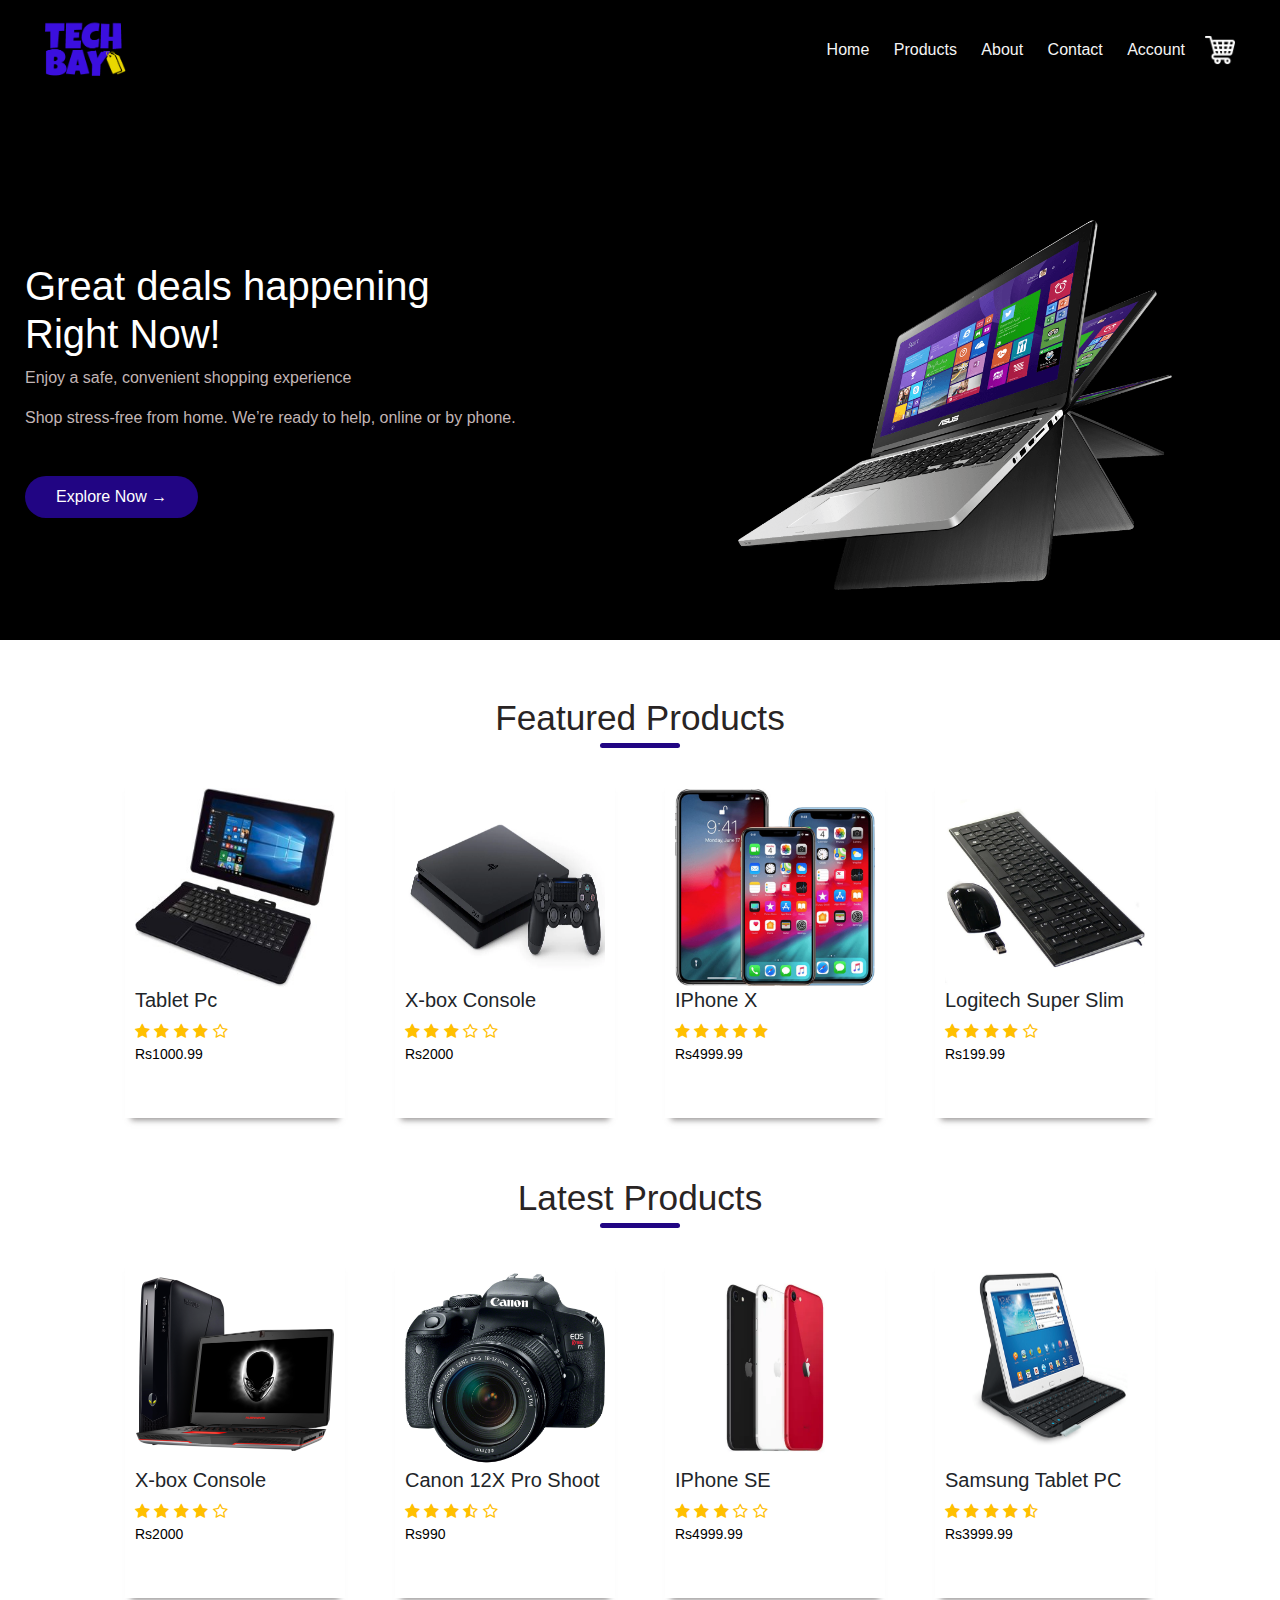
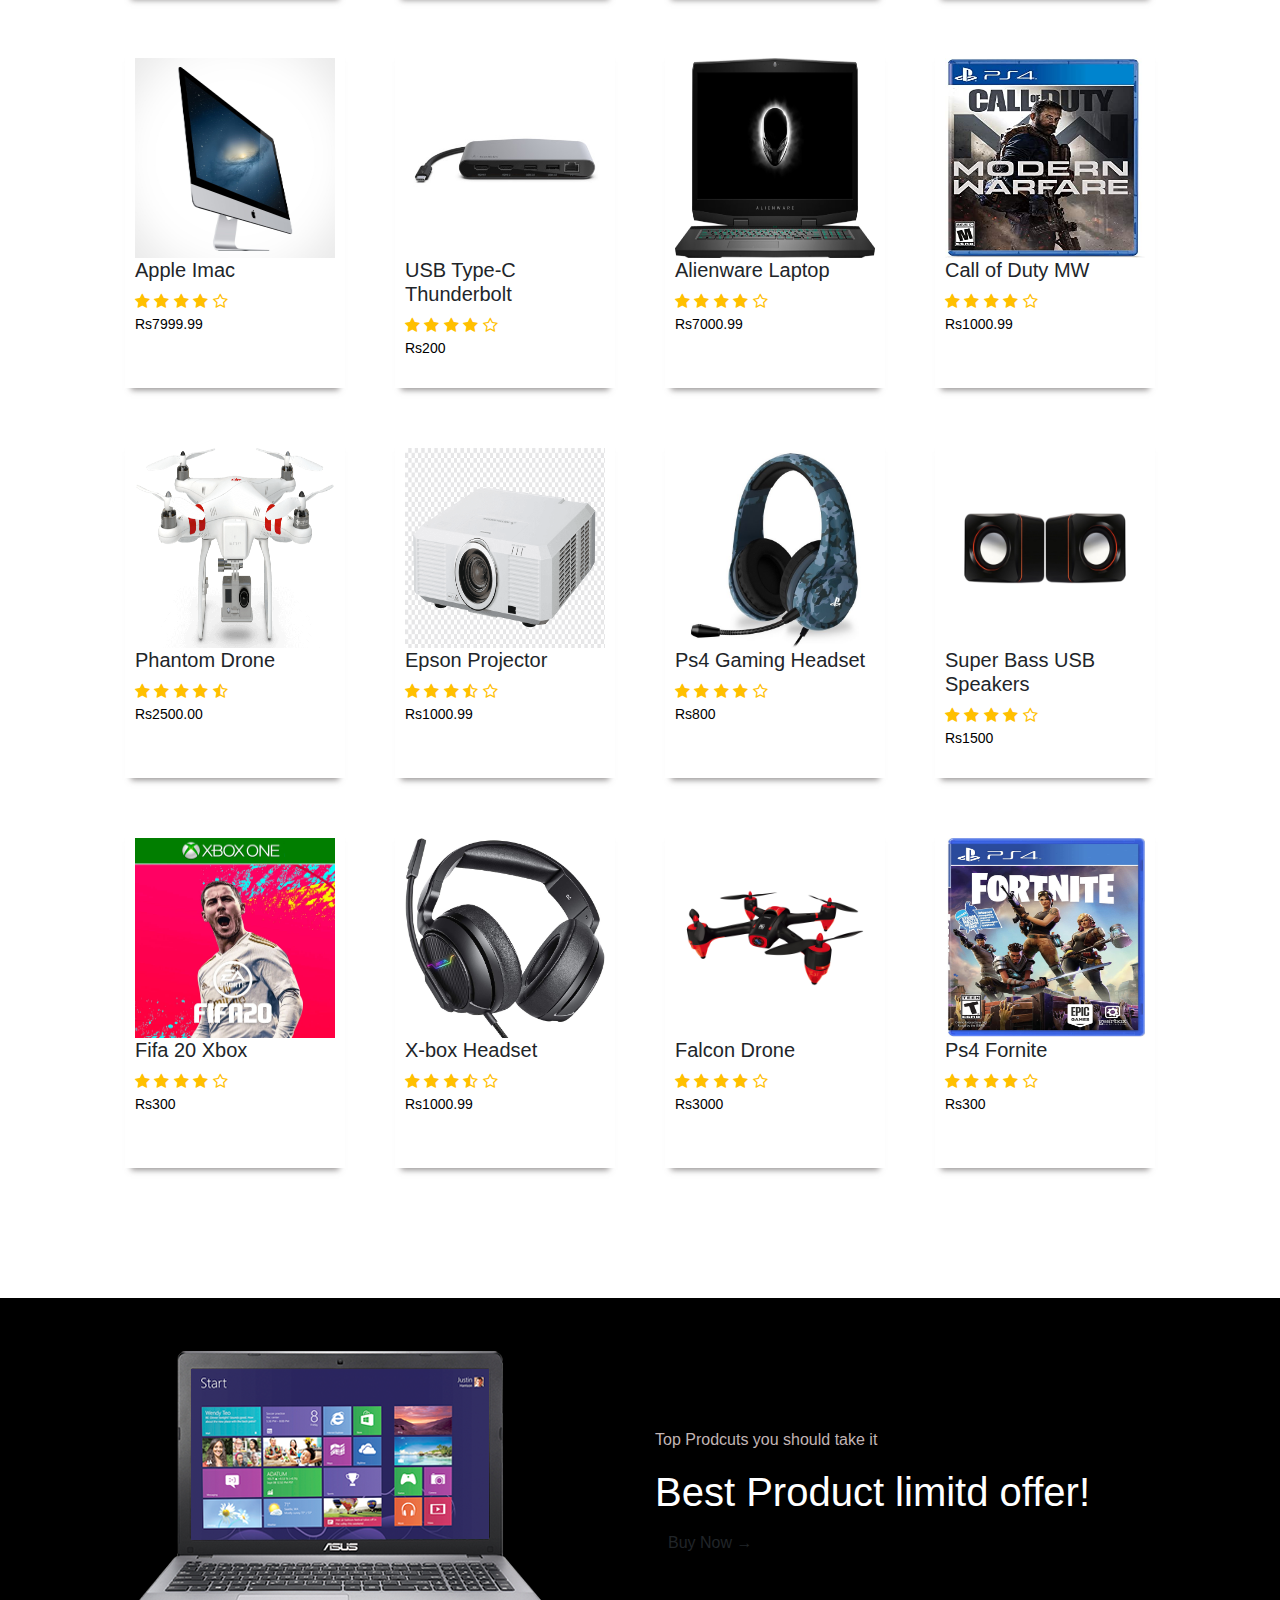
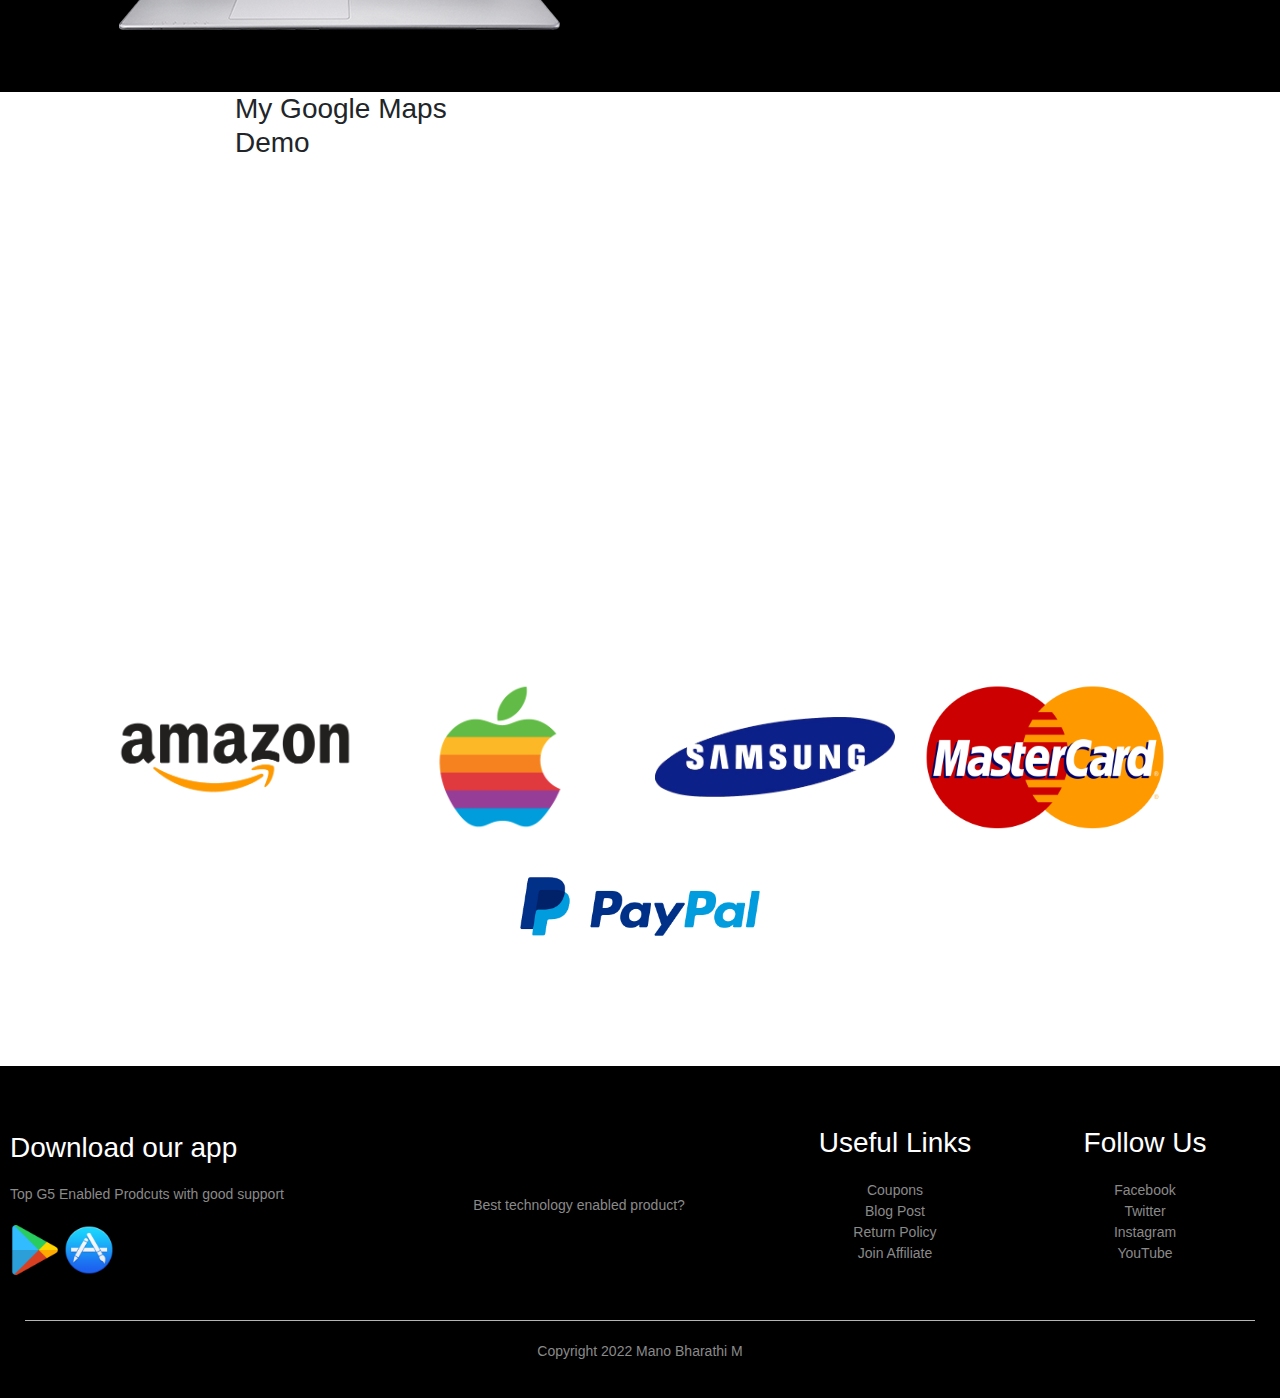
==== index.html @ 026b027b "Add files via upload" ====
<!DOCTYPE html>
<html lang="en">

    <head>
        <meta charset="UTF-8">
        <meta name="viewport" content="width=device-width, initial-scale=1.0">
        
        <!-- ----------main style------------ -->
        <link rel="stylesheet" href="https://stackpath.bootstrapcdn.com/bootstrap/4.5.2/css/bootstrap.min.css">
        <link rel="stylesheet" href="style.css">
        <!-- ------------Google Fonts-------------- -->
        <link href="https://fonts.googleapis.com/css2?family=Recursive:wght@300;400;500;600;700&display=swap"
            rel="stylesheet">
        <!-- --------------Icon pack font-awesome----------- -->
        <link rel="stylesheet" href="https://stackpath.bootstrapcdn.com/font-awesome/4.7.0/css/font-awesome.min.css">
        <!-- --------------------Google Maps Api---------------- -->
        <script defer
            src="https://maps.googleapis.com/maps/api/js?key=AIzaSyCl7F3URup7S4Of3R3cJQLk535vNnUQRzg&callback=initMap">
        </script>
        <title>TeamAlpha ElectroHub | World's Best Market</title>
    </head>

    <body>
        <div class="header">
            <div class="container">
                <div class="navbar">
                    <div class="logo">
                        <img src="images/logo.png" style="height:60px;" alt="logo-image">
                    </div>
                    <nav>
                        <ul id="menu-items">
                            <li><a href="">Home</a></li>
                            <li><a href="index2.html">Products</a></li>
                            <li><a href="about.html">About</a></li>
                            <li><a href="contact.html">Contact</a></li>
                            <li><a href="register.html">Account</a></li>
                        </ul>
                    </nav>
                    <img src="images/cart.png" alt="cart" width="30px" height="30px" class="cart-img">
                    <img src="images/menu.png" alt="menu" width="30px" height="30px" class="menu-icon" onclick="menutoggle()">
                </div>
                <div class="row">
                    <div class="col-md-6 ">
                        <h1 class="text-white">Great deals happening <br> Right Now!</h1>
                        <p>Enjoy a safe, convenient shopping experience</p>
                        <p>Shop stress-free from home. We’re ready to help, online or by phone.</p>
                        <a href="" class="btn btn-main">Explore Now &#8594;</a>
                    </div>
                    <div class="col-md-6">
                        <img src="images/laptop-banner.png" alt="banner-image" class="center">
                    </div>

                </div>
            </div>
        </div>
        <!-- featured products -->
        <div class="small-container mt-5">
            <h2 class="title">Featured Products</h2>
            <div class="row horizontal-scroll-wrapper squares">
                <div class="col-4 box-container">
                    <div class="image-overlay"></div>
                    <img src="images/power-tab.jpeg" alt="tablet pc">
                    <h5 class="product_name">Tablet Pc</h5>
                    <div class="rating">
                        <i class="fa fa-star"></i>
                        <i class="fa fa-star"></i>
                        <i class="fa fa-star"></i>
                        <i class="fa fa-star"></i>
                        <i class="fa fa-star-o"></i>
                    </div>
                    <div class="content-details fadeIn-bottom">
                        <h3 class="content-title">Tablet Pc</h3>
                        <h4 class="content-price">Rs1000.99</h4>
                        <div class="content-btn btn btn-secondary" title="Add to Cart"><i class="fa fa-cart-plus" aria-hidden="true"></i></div>
                    </div>
                    <p class="price_name" >Rs1000.99</p>
                    <!-- <div class="btn btn-secondary" title="Preview Item"><i class="fa fa-cart-plus" aria-hidden="true"></i>
                    </div> -->
                </div>
                <div class="col-4 box-container">
                    <img src="images/ps4-gaming.jpg" alt="Gaming console">
                    <h5 class="product_name">X-box Console</h5>
                    <div class="rating">
                        <i class="fa fa-star"></i>
                        <i class="fa fa-star"></i>
                        <i class="fa fa-star"></i>
                        <i class="fa fa-star-o"></i>
                        <i class="fa fa-star-o"></i>
                    </div>
                    <p class="price_name" >Rs2000</p>
                </div>
                <div class="col-4 box-container">
                    <img src="images/iphonex-phone.jpg" alt="Iphone X">
                    <h5 class="product_name">IPhone X</h5>
                    <div class="rating">
                        <i class="fa fa-star"></i>
                        <i class="fa fa-star"></i>
                        <i class="fa fa-star"></i>
                        <i class="fa fa-star"></i>
                        <i class="fa fa-star"></i>
                    </div>
                    <p class="price_name" >Rs4999.99</p>
                </div>
                <div class="col-4 box-container">
                    <img src="images/keyboard.jpg" alt="keyboard">
                    <h5 class="product_name">Logitech Super Slim</h5>
                    <div class="rating">
                        <i class="fa fa-star"></i>
                        <i class="fa fa-star"></i>
                        <i class="fa fa-star"></i>
                        <i class="fa fa-star"></i>
                        <i class="fa fa-star-o"></i>
                    </div>
                    <p class="price_name" >Rs199.99</p>
                </div>
            </div>
            <!-- Latest products -->
            <h2 class="title">Latest Products</h2>
            <div class="row">
                <div class="col-4 box-container">
                    <img src="images/Alienware-laptop.png" alt="Gaming Laptop">
                    <h5 class="product_name">X-box Console</h5>
                    <div class="rating">
                        <i class="fa fa-star"></i>
                        <i class="fa fa-star"></i>
                        <i class="fa fa-star"></i>
                        <i class="fa fa-star"></i>
                        <i class="fa fa-star-o"></i>
                    </div>
                    <p class="price_name" >Rs2000</p>
                </div>
                <div class="col-4 box-container">
                    <img src="images/canon-cam.jpg" alt="Camera">
                    <h5 class="product_name">Canon 12X Pro Shoot</h5>
                    <div class="rating">
                        <i class="fa fa-star"></i>
                        <i class="fa fa-star"></i>
                        <i class="fa fa-star"></i>
                        <i class="fa fa-star-half-o"></i>
                        <i class="fa fa-star-o"></i>
                    </div>
                    <p class="price_name" >Rs990</p>
                </div>
                <div class="col-4 box-container">
                    <img src="images/iphone9-phone.jpg" alt="Iphone SE">
                    <h5 class="product_name">IPhone SE</h5>
                    <div class="rating">
                        <i class="fa fa-star"></i>
                        <i class="fa fa-star"></i>
                        <i class="fa fa-star"></i>
                        <i class="fa fa-star-o"></i>
                        <i class="fa fa-star-o"></i>
                    </div>
                    <p class="price_name" >Rs4999.99</p>
                </div>
                <div class="col-4 box-container">
                    <img src="images/logitech-tab.png" alt="Tablet Pc">
                    <h5 class="product_name">Samsung Tablet PC</h5>
                    <div class="rating">
                        <i class="fa fa-star"></i>
                        <i class="fa fa-star"></i>
                        <i class="fa fa-star"></i>
                        <i class="fa fa-star"></i>
                        <i class="fa fa-star-half-o"></i>
                    </div>
                    <p class="price_name" >Rs3999.99</p>
                </div>
                <div class="col-4 box-container">
                    <img src="images/imac.jpg" alt="Imac">
                    <h5 class="product_name">Apple Imac</h5>
                    <div class="rating">
                        <i class="fa fa-star"></i>
                        <i class="fa fa-star"></i>
                        <i class="fa fa-star"></i>
                        <i class="fa fa-star"></i>
                        <i class="fa fa-star-o"></i>
                    </div>
                    <p class="price_name" >Rs7999.99</p>
                </div>
                <div class="col-4 box-container">
                    <img src="images/thunderbolt.jpeg" alt="Gaming Laptop">
                    <h5 class="product_name">USB Type-C Thunderbolt</h5>
                    <div class="rating">
                        <i class="fa fa-star"></i>
                        <i class="fa fa-star"></i>
                        <i class="fa fa-star"></i>
                        <i class="fa fa-star"></i>
                        <i class="fa fa-star-o"></i>
                    </div>
                    <p class="price_name" >Rs200</p>
                </div>
                <div class="col-4 box-container">
                    <img src="images/laptop-gaming.jpg" alt="Gaming Laptop">
                    <h5 class="product_name">Alienware Laptop</h5>
                    <div class="rating">
                        <i class="fa fa-star"></i>
                        <i class="fa fa-star"></i>
                        <i class="fa fa-star"></i>
                        <i class="fa fa-star"></i>
                        <i class="fa fa-star-o"></i>
                    </div>
                    <p class="price_name" >Rs7000.99</p>
                </div>
                <div class="col-4 box-container">
                    <img src="images/cod-ps4.jpg" alt="Playstation 4">
                    <h5 class="product_name">Call of Duty MW</h5>
                    <div class="rating">
                        <i class="fa fa-star"></i>
                        <i class="fa fa-star"></i>
                        <i class="fa fa-star"></i>
                        <i class="fa fa-star"></i>
                        <i class="fa fa-star-o"></i>
                    </div>
                    <p class="price_name" >Rs1000.99</p>
                </div>
                <div class="col-4 box-container">
                    <img src="images/phantom-drone.png" alt="Phantom Drone">
                    <h5 class="product_name">Phantom Drone</h5>
                    <div class="rating">
                        <i class="fa fa-star"></i>
                        <i class="fa fa-star"></i>
                        <i class="fa fa-star"></i>
                        <i class="fa fa-star"></i>
                        <i class="fa fa-star-half-o"></i>
                    </div>
                    <p class="price_name" >Rs2500.00</p>
                </div>
                <div class="col-4 box-container">
                    <img src="images/epson-projector.png" alt="Epson Projector">
                    <h5 class="product_name">Epson Projector</h5>
                    <div class="rating">
                        <i class="fa fa-star"></i>
                        <i class="fa fa-star"></i>
                        <i class="fa fa-star"></i>
                        <i class="fa fa-star-half-o"></i>
                        <i class="fa fa-star-o"></i>
                    </div>
                    <p class="price_name" >Rs1000.99</p>
                </div>
                <div class="col-4 box-container">
                    <img src="images/ps4-headset.jpg" alt="Gaming Headset">
                    <h5 class="product_name">Ps4 Gaming Headset</h5>
                    <div class="rating">
                        <i class="fa fa-star"></i>
                        <i class="fa fa-star"></i>
                        <i class="fa fa-star"></i>
                        <i class="fa fa-star"></i>
                        <i class="fa fa-star-o"></i>
                    </div>
                    <p class="price_name" >Rs800</p>
                </div>
                <div class="col-4 box-container">
                    <img src="images/superbass-speakers.jpg" alt="Super Bass Laptop Speakers">
                    <h5 class="product_name">Super Bass USB Speakers</h5>
                    <div class="rating">
                        <i class="fa fa-star"></i>
                        <i class="fa fa-star"></i>
                        <i class="fa fa-star"></i>
                        <i class="fa fa-star"></i>
                        <i class="fa fa-star-o"></i>
                    </div>
                    <p class="price_name" >Rs1500</p>
                </div>
                <div class="col-4 box-container">
                    <img src="images/xbox-game.jpg" alt="Fifa 20 Xbox">
                    <h5 class="product_name">Fifa 20 Xbox</h5>
                    <div class="rating">
                        <i class="fa fa-star"></i>
                        <i class="fa fa-star"></i>
                        <i class="fa fa-star"></i>
                        <i class="fa fa-star"></i>
                        <i class="fa fa-star-o"></i>
                    </div>
                    <p class="price_name" >Rs300</p>
                </div>
                <div class="col-4 box-container">
                    <img src="images/xbox-headset.jpg" alt="Xbox Headset">
                    <h5 class="product_name">X-box Headset</h5>
                    <div class="rating">
                        <i class="fa fa-star"></i>
                        <i class="fa fa-star"></i>
                        <i class="fa fa-star"></i>
                        <i class="fa fa-star-half-o"></i>
                        <i class="fa fa-star-o"></i>
                    </div>
                    <p class="price_name" >Rs1000.99</p>
                </div>
                <div class="col-4 box-container">
                    <img src="images/falcon-drone.jpg" alt="falcon-drone">
                    <h5 class="product_name">Falcon Drone</h5>
                    <div class="rating">
                        <i class="fa fa-star"></i>
                        <i class="fa fa-star"></i>
                        <i class="fa fa-star"></i>
                        <i class="fa fa-star"></i>
                        <i class="fa fa-star-o"></i>
                    </div>
                    <p class="price_name" >Rs3000</p>
                </div>
                <div class="col-4 box-container">
                    <img src="images/ps4-fortnite.jpg" alt="Fortnite">
                    <h5 class="product_name">Ps4 Fornite</h5>
                    <div class="rating">
                        <i class="fa fa-star"></i>
                        <i class="fa fa-star"></i>
                        <i class="fa fa-star"></i>
                        <i class="fa fa-star"></i>
                        <i class="fa fa-star-o"></i>
                    </div>
                    <p class="price_name" >Rs300</p>
                </div>
            </div>
        </div>

        <!-- offer -->
        <div class="offer">
            <div class="small-container">
                <div class="row">
                    <div class="col-6">
                        <img src="images/asus-banner.png" class="offer-img">
                    </div>
                    <div class="col-6 text-data text-white">
                        <p>Top Prodcuts you should take it</p>
                        <h1>Best Product limitd offer!</h1>
                        
                        <a href="" class="btn">Buy Now &#8594</a>
                    </div>
                </div>
            </div>
        </div>

        <div class="locate">
            <div class="small-container">
                <div class="row">
                    <div class="col-2">
                        <h3>My Google Maps Demo</h3>
                        <div id="map"></div>
                    </div>
                    <div class="col-2">

                    </div>
                </div>
            </div>
        </div>

        <!-- brands -->
        <div class="brands">
            <div class="small-container">
                <div class="row">
                    <div class="col-3">
                        <img src="images/amazon_PNG24.png" alt="amazon logo">
                    </div>
                    <div class="col-3">
                        <img src="images/apple_logo_PNG19675.png" alt="apple logo">
                    </div>
                    <div class="col-3">
                        <img src="images/samsung_logo_PNG2.png" alt="samsung logo">
                    </div>
                    <div class="col-3">
                        <img src="images/mastercard_PNG7.png" alt="mastercard logo">
                    </div>
                    <div class="col-3">
                        <img src="images/paypal_PNG19.png" alt="mastercard logo">
                    </div>
                </div>
            </div>
        </div>

        <!-- -------footer------ -->
        <div class="footer">
            <div class="container">
                <div class="row">
                    <div class="footer-col-1">
                        <script type="text/javascript" id="zsiqchat">var $zoho=$zoho || {};$zoho.salesiq = $zoho.salesiq || {widgetcode: "5e4fe4bcfee3e89e205d184a24687aa69246cc3f91cac5bcb7092522043602c82650a6eb66581451abaf530109e1f41f", values:{},ready:function(){}};var d=document;s=d.createElement("script");s.type="text/javascript";s.id="zsiqscript";s.defer=true;s.src="https://salesiq.zoho.com/widget";t=d.getElementsByTagName("script")[0];t.parentNode.insertBefore(s,t);</script>
                        <h3>Download our app</h3>
                        <p>Top G5  Enabled Prodcuts with good support</p>
                        <div class="app-logo">
                            <img src="images/playstore.png" alt="">
                            <img src="images/appstore.png" alt="">
                        </div>
                    </div>
                    <div class="footer-col-2">
                        <img src="images" alt="">
                        <p>Best technology enabled product?</p>
                    </div>
                    <div class="footer-col-3">
                        <h3>Useful Links</h3>
                        <ul>
                            <li>Coupons</li>
                            <li>Blog Post</li>
                            <li>Return Policy</li>
                            <li>Join Affiliate</li>
                        </ul>
                    </div>
                    <div class="footer-col-4">
                        <h3>Follow Us</h3>
                        <ul>
                            <li>Facebook</li>
                            <li>Twitter</li>
                            <li>Instagram</li>
                            <li>YouTube</li>
                        </ul>
                    </div>
                </div>
                <hr>
                <p class="copyright">Copyright 2022 Mano Bharathi M</p>
            </div>
        </div>
        <script src="main.js"></script>
            <!--Load the API from the specified URL
            * The async attribute allows the browser to render the page while the API loads
            * The key parameter will contain your own API key (which is not needed for this tutorial)
            * The callback parameter executes the initMap() function
            -->
    </body>

</html>
---- style.css ----
*{
    margin:0;
    padding: 0;
    box-sizing: border-box;
}
body{
    font-family: 'Poppins', sans-serif;
}

.navbar{
    display: flex;
    align-items: center;
    padding: 20px;
} 

.price_name{
    color: #000;
}

nav{
    flex: 1;
    text-align: right;
}

nav ul{
    display: inline-block;
    list-style-type: none;
}

nav ul li{
    display: inline-block;
    margin-right: 20px;
}

a{
    text-decoration: none;
    color: rgb(245, 244, 244);
}

p{
    color: rgb(194, 181, 181);
}

.header{
    background: #000; 
}

.header .row{
    margin-top: 70px;
}

.container{
    max-width: 1300px;
    margin: auto;
    padding-left: 25px;
    padding-right: 25px;
}

.row{
    display: flex;
    align-items: center;
    flex-wrap: wrap;
    justify-content: space-around;   
}

/* .row {
   display: flex;
   flex-wrap: nowrap;
   overflow-x: auto;
   -webkit-overflow-scrolling: touch;
   -ms-overflow-style: -ms-autohiding-scrollbar; 
}

.box-container {
  flex: 0 0 auto; 
} */

.col-2{
    flex-basis: 50%;
    min-width: 300px;
}

/* .col-2 img{
    max-width: 100%;
    padding: 50px 0;
    height: 450px;
    /* margin-left: 20%; */
    /* place-self: center;
} */ 
.center {
    display: block;
    margin-left: auto;
    margin-right: auto;
    max-width: 100%;
    padding: 50px 0;
    height: 470px;
}

.col-2 h1{
    font-size: 50px;
    line-height: 60px;
    margin: 25px 0;
    color: #ffffff;
}

.btn-main{
    display: inline-block;
    background: #210583;
    color: rgb(255, 255, 255);
    padding: 8px 30px;
    margin: 30px 0;
    border-radius: 30px;
    transition: background 0.5s;
}

.cart-img{
  filter: invert(100%);
  -webkit-filter: invert(100%);
}

.btn-main:hover{
    background-color: #170653;

}

.categories{
    margin: 60px 0;
}

.col-3{
    flex-basis: 30%;
    min-width: 250px;
    margin-bottom: 30px;
}

.col-3 img{
    width: 100%;
}

.small-container{
    max-width: 1080px;
    margin: auto;
    padding-left: 15px;
    padding-right: 15px;
}

.small-container h2{
    text-align: center;
    margin-bottom: 30px;
    font-size: 2.2rem;
}

.col-4{
    flex-basis: 50%;
    padding: 10px;
    max-width: 220px;
    margin-bottom: 50px;
    transition: transform 0.5s;
}

.col-4 img{
    width: 100%;
    height: 200px;
}

.title{
    color: rgb(41, 36, 36);
    position: relative;
    line-height: 60px;
}

.box-container {
    height: 340px;
    box-shadow: 0 8px 6px -6px rgba(104, 99, 99, 0.712);  /* Safari 3-4, iOS 4.0.2 - 4.2, Android 2.3+ */
 /* Opera 10.5, IE 9, Firefox 4+, Chrome 6+, iOS 5 */
}


.title::after{
    content: '';
    background: #210583;
    width: 80px;
    height: 5px;
    border-radius: 5px;
    position: absolute;
    bottom: 0;
    left: 50%;
    transform: translateX(-50%);
}

h4{
    color: #555;
    font-weight: normal;
}

.col-4 p{
    font-size: 14px;
}

.rating .fa{
    color: #ffbf00
}

.col-4:hover{
    transform: translateY(-5px);
}

.col-4 img:hover{
    background: url(./techbg.jpg);
}
 
.box-container .image-overlay {
    background: rgba(0,0,0,0.7);
    position: absolute;
    height: 100%;
    width: 100%;
    left: 0;
    top: 0;
    bottom: 0;
    right: 0;
    opacity: 0;
    -webkit-transition: all 0.4s ease-in-out 0s;
    -moz-transition: all 0.4s ease-in-out 0s;
    transition: all 0.4s ease-in-out 0s;
}

.box-container:hover .image-overlay{
    opacity: 1;
}

  .content-details {
    position: absolute;
    text-align: center;
    padding-left: 1em;
    padding-right: 1em;
    width: 100%;
    top: 50%;
    left: 50%;
    opacity: 0;
    -webkit-transform: translate(-50%, -50%);
    -moz-transform: translate(-50%, -50%);
    transform: translate(-50%, -50%);
    -webkit-transition: all 0.3s ease-in-out 0s;
    -moz-transition: all 0.3s ease-in-out 0s;
    transition: all 0.3s ease-in-out 0s;
  }
   
  .box-container:hover .content-details{
    top: 50%;
    left: 50%;
    opacity: 1;
  }
   
  .content-details h3{
    color: #fff;
    font-weight: 300;
    margin-bottom: 0.5em;
  }
   
  .content-details p{
    color: #fff;
    font-size: 0.8em;
  }
   
  .fadeIn-bottom{
    top: 80%;
  }
   
  .fadeIn-top{
    top: 20%;
  }
   
  .fadeIn-left{
    left: 20%;
  }
   
  .fadeIn-right{
    left: 80%;
  }

/* google maps */
 #map {
    height: 400px;  /* The height is 400 pixels */
    width: 100%;  /* The width is the width of the web page */
}
/* ----offer--- */
.offer{
    background-color: #000;
    margin-top: 80px;
    padding: 30px 0;
}

.col-2 .offer-img{
    padding: 50px;
    width: 32rem;
}

small{
    color: #555
}

/* --------brands--------- */
.brands{
    margin: 100px auto;
}

.col-5{
    width: 100px;
}

.col-5 img{
    height: 50px;
    width: 100%;
    cursor: pointer;
    filter: grayscale(100%);
}

.col-5 img:hover{
    filter: grayscale(0);
}


.footer{
    background: #000;
    color: #8a8a8a;
    font-size: 14px;
    padding: 60px 0 20px;
}

.footer p{
    color: #8a8a8a;
}

.footer h3{
    color: #fff;
    margin-bottom: 20px;
}

.footer-col-1, .footer-col-2, .footer-col-3, .footer-col-4{
    min-width: 250px;
    margin-bottom: 20px;
}

.footer-col-1{
    flex-basis: 30%;
}

.footer-col-2{
    flex: 1;
    text-align: center;
}

.footer-col-2 img{
    width: 180px;
    margin-bottom: 20px;
}

.footer-col-3, .footer-col-4{
    flex-basis: 12%;
    text-align: center;
}

ul{
    text-decoration: none;
    list-style: none;
}

.app-logo{
    margin-top: 20px;
}

.app-logo img{
    height: 50px;
    width: 50px;
}

.footer hr{
    border: none;
    background: #b5b5b5;
    height: 1px;
    margin: 20px 0;
}

.copyright{
    text-align: center;
}

.menu-icon{
    width: 28px;
    margin-left: 20px;
    display: none;
    filter: invert(100)
}

/* ------------ media query for menu -------------------- */

@media only screen and (max-width: 800px){
    nav ul{
        position: absolute;
        top: 70px;
        left: 0;
        background: #333;
        width: 100%;
        overflow: hidden;
        transition: maxHeight 0.5s;
    }
    nav ul li{
        display: block;
        margin-right: 50px;
        margin-top: 10px;
        margin-bottom: 10px;
    }

    nav ul li a{
        color: #fff;
    }
    .menu-icon{
        display: block;
        cursor: pointer;
    }
}
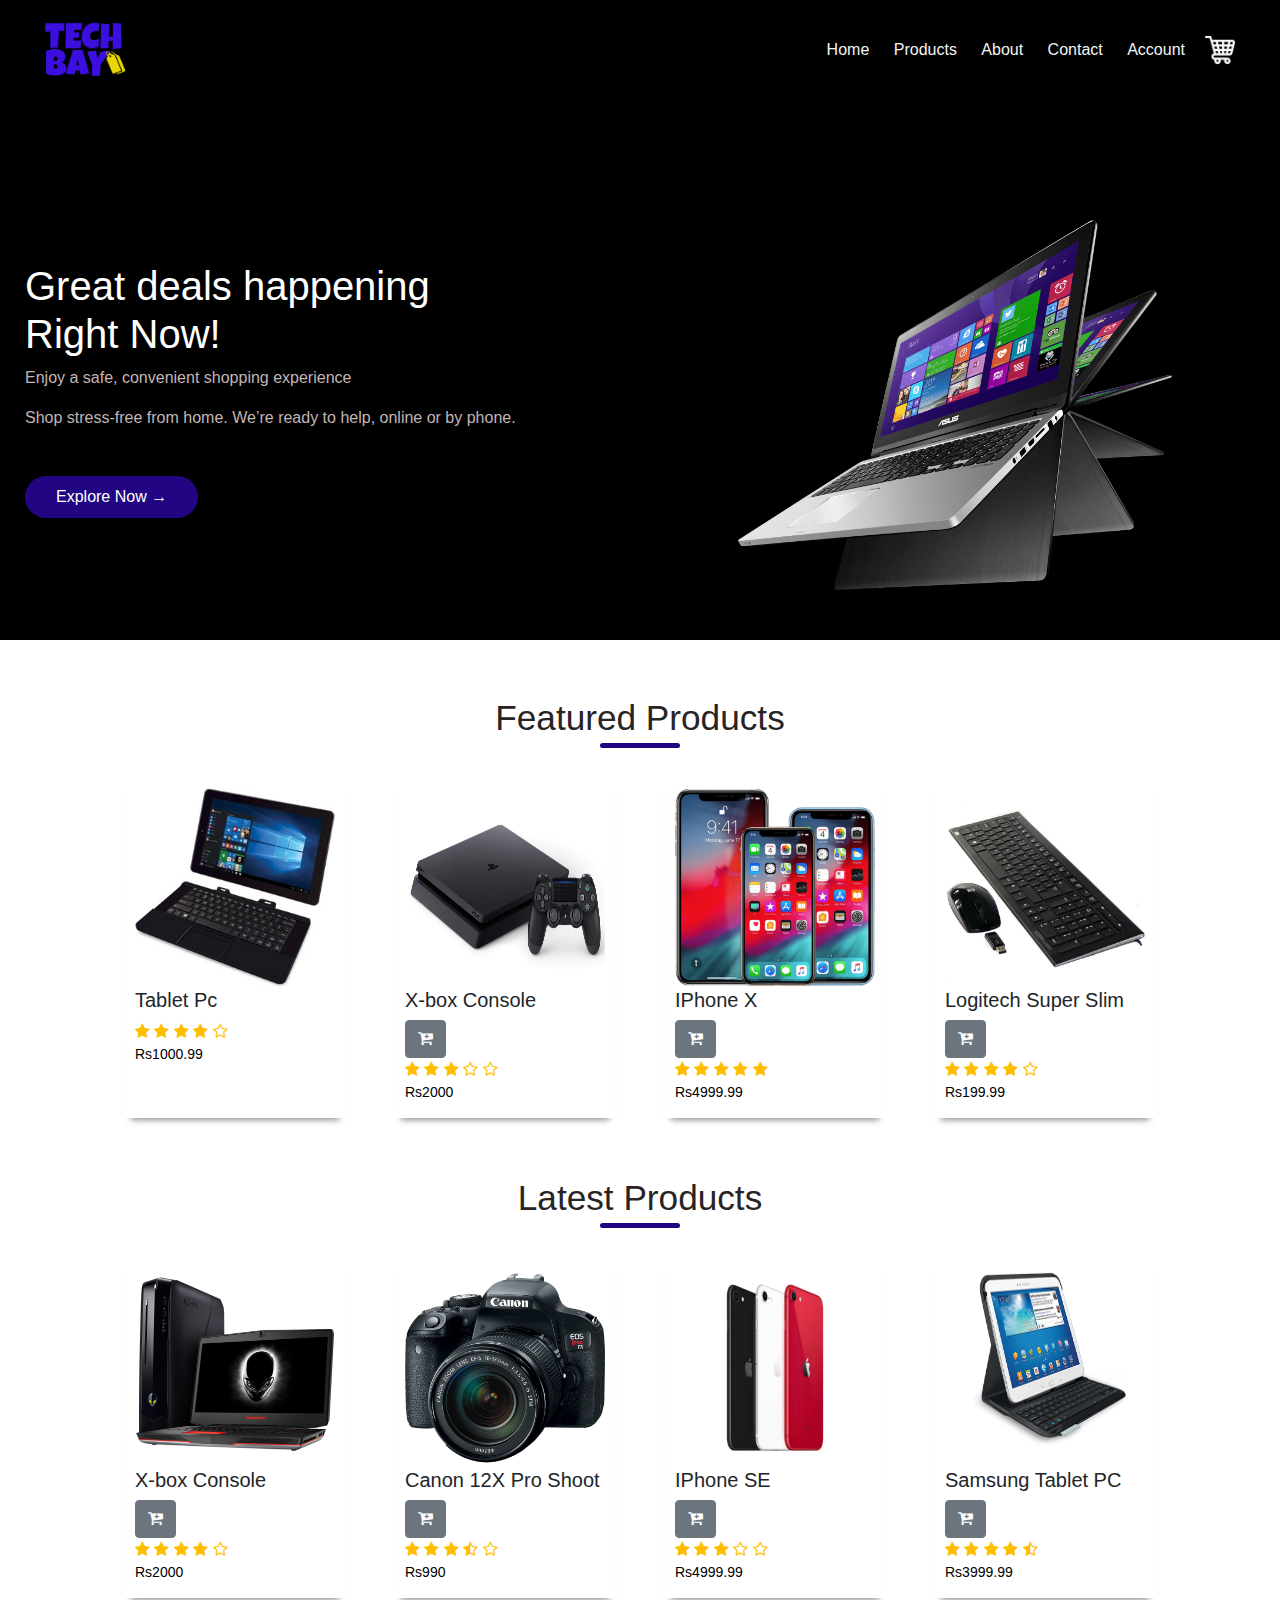
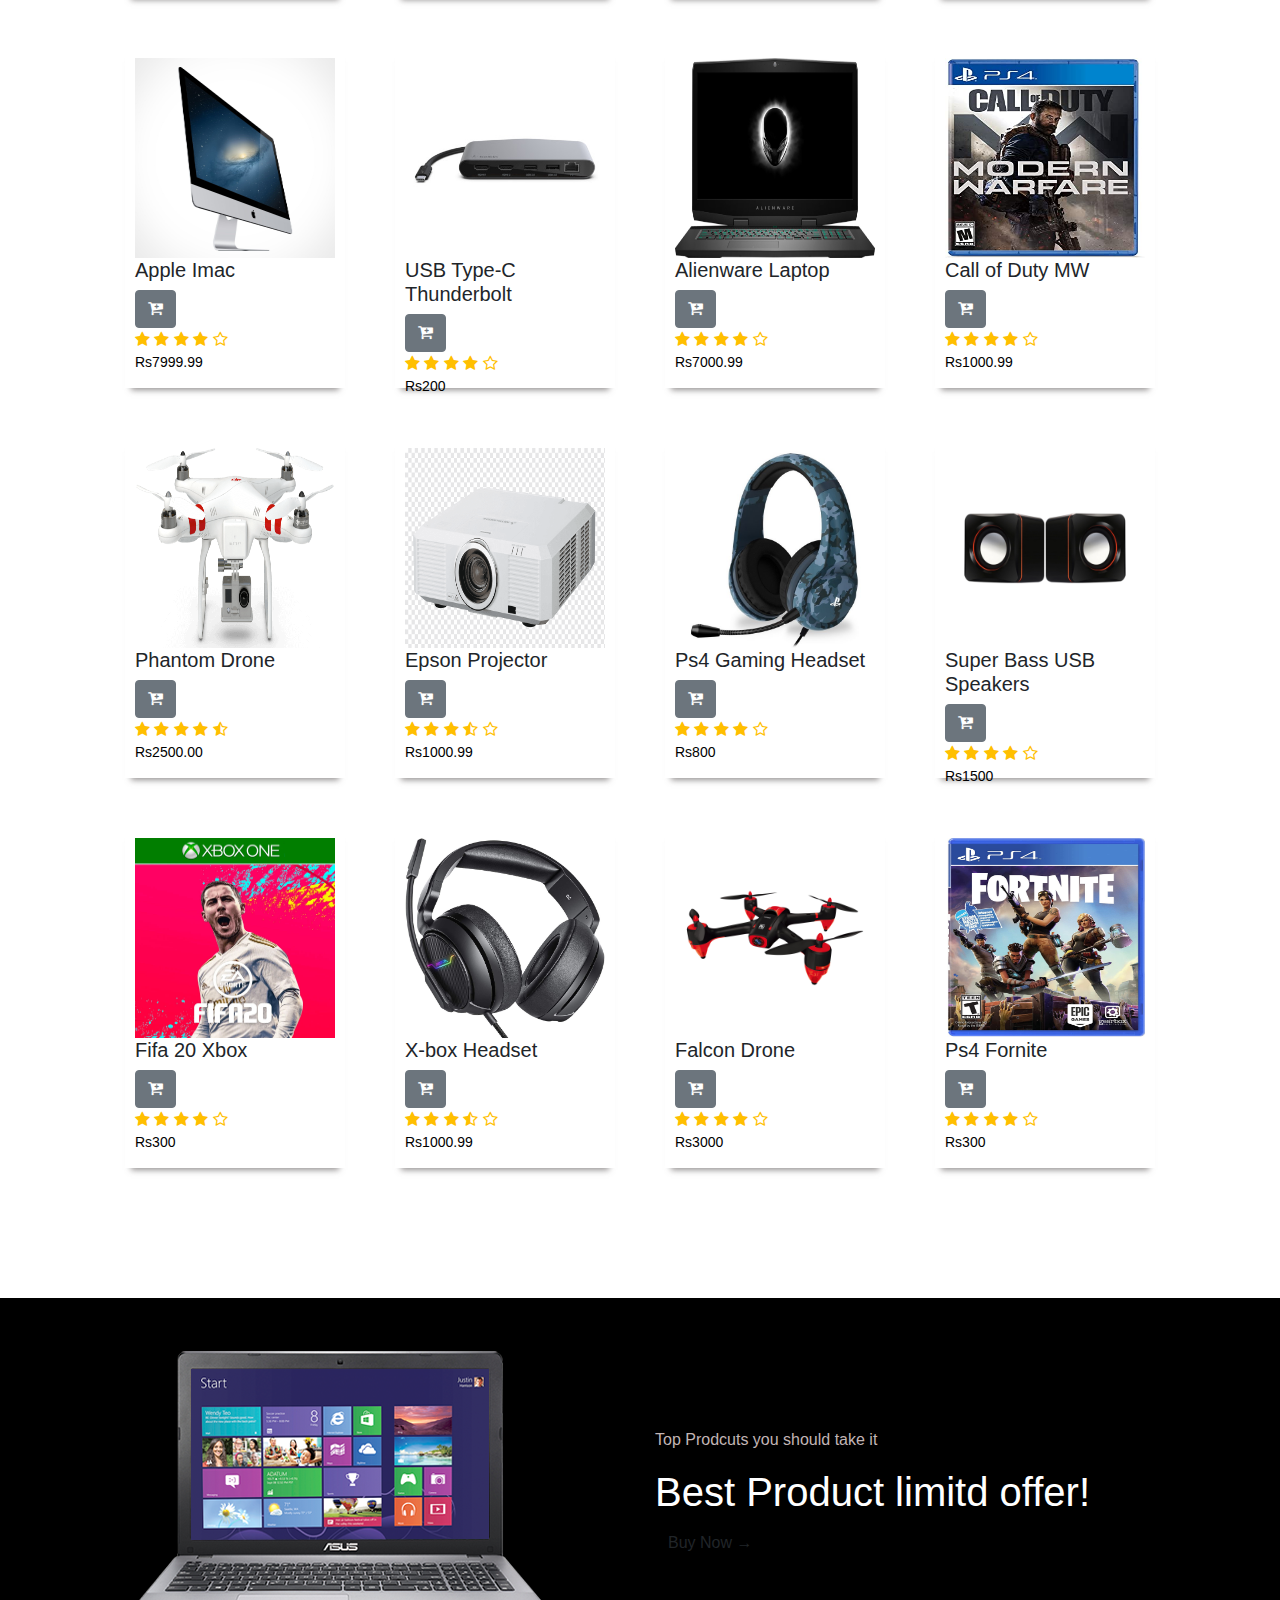
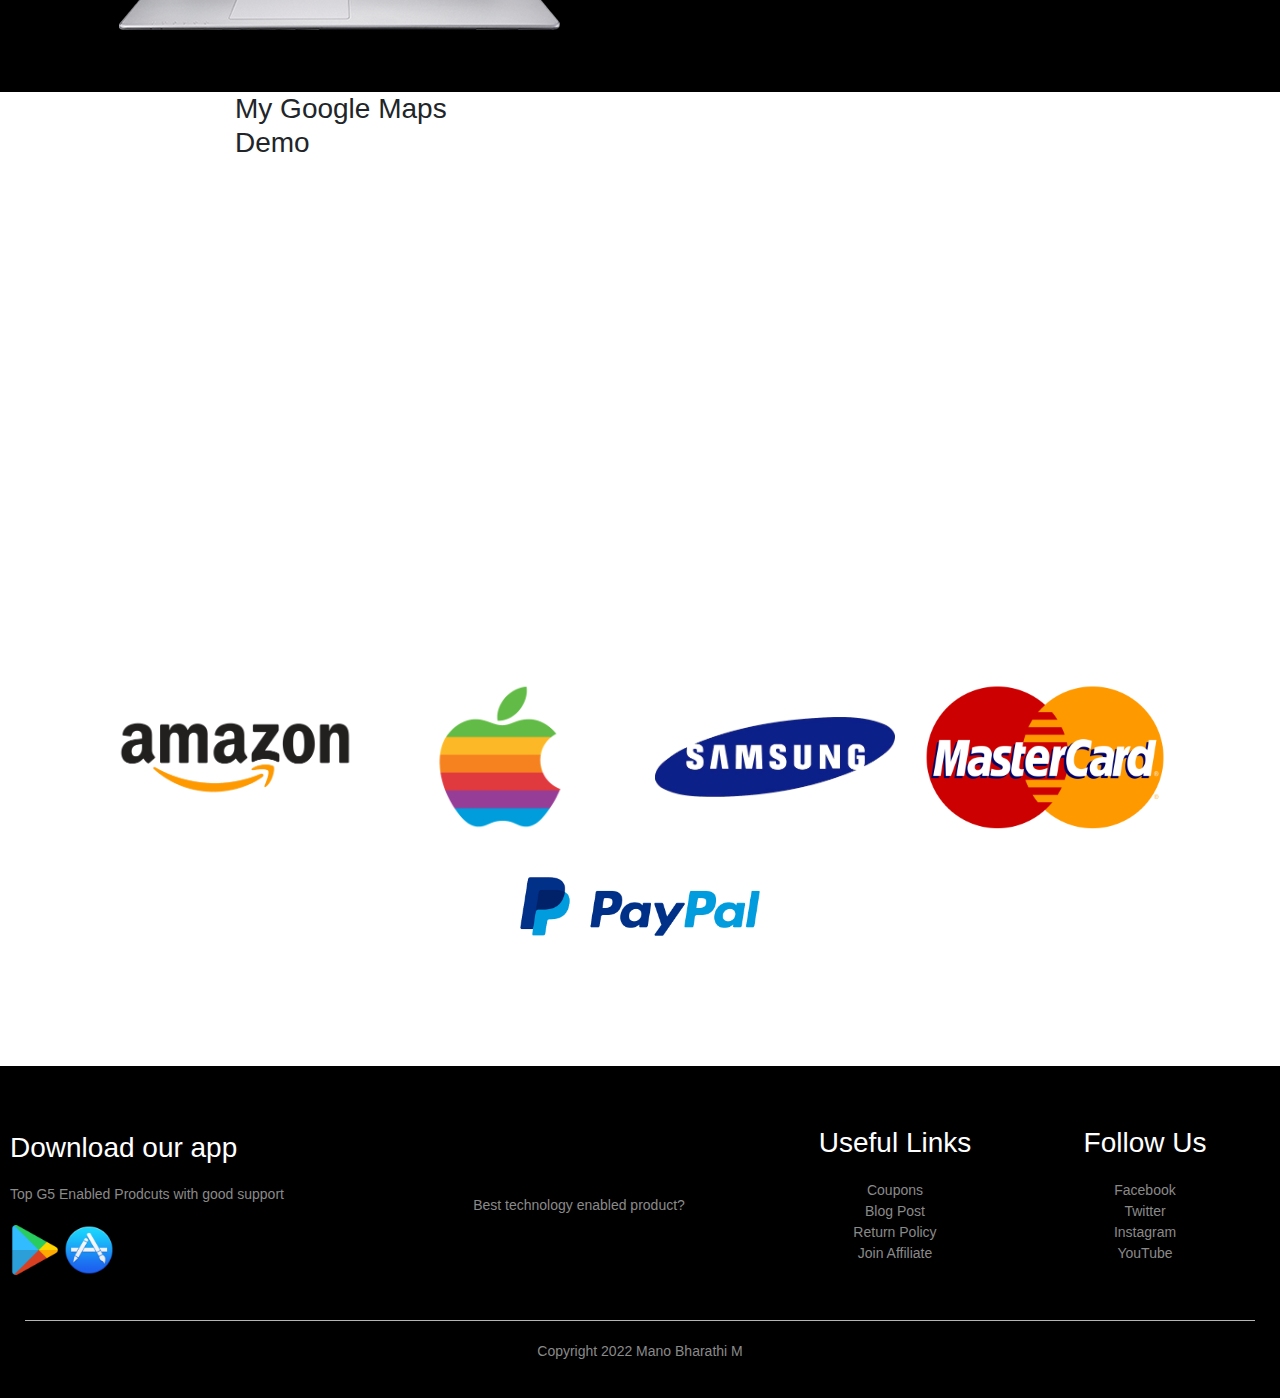
==== commit fdf7b618: "Update index.html" ====
--- a/index.html
+++ b/index.html
@@ -80,6 +80,7 @@
                 <div class="col-4 box-container">
                     <img src="images/ps4-gaming.jpg" alt="Gaming console">
                     <h5 class="product_name">X-box Console</h5>
+                     <div class="content-btn btn btn-secondary" title="Add to Cart"><i class="fa fa-cart-plus" aria-hidden="true"></i></div>
                     <div class="rating">
                         <i class="fa fa-star"></i>
                         <i class="fa fa-star"></i>
@@ -92,6 +93,7 @@
                 <div class="col-4 box-container">
                     <img src="images/iphonex-phone.jpg" alt="Iphone X">
                     <h5 class="product_name">IPhone X</h5>
+                     <div class="content-btn btn btn-secondary" title="Add to Cart"><i class="fa fa-cart-plus" aria-hidden="true"></i></div>
                     <div class="rating">
                         <i class="fa fa-star"></i>
                         <i class="fa fa-star"></i>
@@ -104,6 +106,7 @@
                 <div class="col-4 box-container">
                     <img src="images/keyboard.jpg" alt="keyboard">
                     <h5 class="product_name">Logitech Super Slim</h5>
+                     <div class="content-btn btn btn-secondary" title="Add to Cart"><i class="fa fa-cart-plus" aria-hidden="true"></i></div>
                     <div class="rating">
                         <i class="fa fa-star"></i>
                         <i class="fa fa-star"></i>
@@ -120,6 +123,7 @@
                 <div class="col-4 box-container">
                     <img src="images/Alienware-laptop.png" alt="Gaming Laptop">
                     <h5 class="product_name">X-box Console</h5>
+                     <div class="content-btn btn btn-secondary" title="Add to Cart"><i class="fa fa-cart-plus" aria-hidden="true"></i></div>
                     <div class="rating">
                         <i class="fa fa-star"></i>
                         <i class="fa fa-star"></i>
@@ -132,6 +136,7 @@
                 <div class="col-4 box-container">
                     <img src="images/canon-cam.jpg" alt="Camera">
                     <h5 class="product_name">Canon 12X Pro Shoot</h5>
+                     <div class="content-btn btn btn-secondary" title="Add to Cart"><i class="fa fa-cart-plus" aria-hidden="true"></i></div>
                     <div class="rating">
                         <i class="fa fa-star"></i>
                         <i class="fa fa-star"></i>
@@ -144,6 +149,7 @@
                 <div class="col-4 box-container">
                     <img src="images/iphone9-phone.jpg" alt="Iphone SE">
                     <h5 class="product_name">IPhone SE</h5>
+                     <div class="content-btn btn btn-secondary" title="Add to Cart"><i class="fa fa-cart-plus" aria-hidden="true"></i></div>
                     <div class="rating">
                         <i class="fa fa-star"></i>
                         <i class="fa fa-star"></i>
@@ -156,6 +162,7 @@
                 <div class="col-4 box-container">
                     <img src="images/logitech-tab.png" alt="Tablet Pc">
                     <h5 class="product_name">Samsung Tablet PC</h5>
+                     <div class="content-btn btn btn-secondary" title="Add to Cart"><i class="fa fa-cart-plus" aria-hidden="true"></i></div>
                     <div class="rating">
                         <i class="fa fa-star"></i>
                         <i class="fa fa-star"></i>
@@ -168,6 +175,7 @@
                 <div class="col-4 box-container">
                     <img src="images/imac.jpg" alt="Imac">
                     <h5 class="product_name">Apple Imac</h5>
+                     <div class="content-btn btn btn-secondary" title="Add to Cart"><i class="fa fa-cart-plus" aria-hidden="true"></i></div>
                     <div class="rating">
                         <i class="fa fa-star"></i>
                         <i class="fa fa-star"></i>
@@ -180,6 +188,7 @@
                 <div class="col-4 box-container">
                     <img src="images/thunderbolt.jpeg" alt="Gaming Laptop">
                     <h5 class="product_name">USB Type-C Thunderbolt</h5>
+                     <div class="content-btn btn btn-secondary" title="Add to Cart"><i class="fa fa-cart-plus" aria-hidden="true"></i></div>
                     <div class="rating">
                         <i class="fa fa-star"></i>
                         <i class="fa fa-star"></i>
@@ -192,6 +201,7 @@
                 <div class="col-4 box-container">
                     <img src="images/laptop-gaming.jpg" alt="Gaming Laptop">
                     <h5 class="product_name">Alienware Laptop</h5>
+                     <div class="content-btn btn btn-secondary" title="Add to Cart"><i class="fa fa-cart-plus" aria-hidden="true"></i></div>
                     <div class="rating">
                         <i class="fa fa-star"></i>
                         <i class="fa fa-star"></i>
@@ -204,6 +214,7 @@
                 <div class="col-4 box-container">
                     <img src="images/cod-ps4.jpg" alt="Playstation 4">
                     <h5 class="product_name">Call of Duty MW</h5>
+                     <div class="content-btn btn btn-secondary" title="Add to Cart"><i class="fa fa-cart-plus" aria-hidden="true"></i></div>
                     <div class="rating">
                         <i class="fa fa-star"></i>
                         <i class="fa fa-star"></i>
@@ -216,6 +227,7 @@
                 <div class="col-4 box-container">
                     <img src="images/phantom-drone.png" alt="Phantom Drone">
                     <h5 class="product_name">Phantom Drone</h5>
+                     <div class="content-btn btn btn-secondary" title="Add to Cart"><i class="fa fa-cart-plus" aria-hidden="true"></i></div>
                     <div class="rating">
                         <i class="fa fa-star"></i>
                         <i class="fa fa-star"></i>
@@ -228,6 +240,7 @@
                 <div class="col-4 box-container">
                     <img src="images/epson-projector.png" alt="Epson Projector">
                     <h5 class="product_name">Epson Projector</h5>
+                     <div class="content-btn btn btn-secondary" title="Add to Cart"><i class="fa fa-cart-plus" aria-hidden="true"></i></div>
                     <div class="rating">
                         <i class="fa fa-star"></i>
                         <i class="fa fa-star"></i>
@@ -240,6 +253,7 @@
                 <div class="col-4 box-container">
                     <img src="images/ps4-headset.jpg" alt="Gaming Headset">
                     <h5 class="product_name">Ps4 Gaming Headset</h5>
+                     <div class="content-btn btn btn-secondary" title="Add to Cart"><i class="fa fa-cart-plus" aria-hidden="true"></i></div>
                     <div class="rating">
                         <i class="fa fa-star"></i>
                         <i class="fa fa-star"></i>
@@ -252,6 +266,7 @@
                 <div class="col-4 box-container">
                     <img src="images/superbass-speakers.jpg" alt="Super Bass Laptop Speakers">
                     <h5 class="product_name">Super Bass USB Speakers</h5>
+                     <div class="content-btn btn btn-secondary" title="Add to Cart"><i class="fa fa-cart-plus" aria-hidden="true"></i></div>
                     <div class="rating">
                         <i class="fa fa-star"></i>
                         <i class="fa fa-star"></i>
@@ -264,6 +279,7 @@
                 <div class="col-4 box-container">
                     <img src="images/xbox-game.jpg" alt="Fifa 20 Xbox">
                     <h5 class="product_name">Fifa 20 Xbox</h5>
+                     <div class="content-btn btn btn-secondary" title="Add to Cart"><i class="fa fa-cart-plus" aria-hidden="true"></i></div>
                     <div class="rating">
                         <i class="fa fa-star"></i>
                         <i class="fa fa-star"></i>
@@ -276,6 +292,7 @@
                 <div class="col-4 box-container">
                     <img src="images/xbox-headset.jpg" alt="Xbox Headset">
                     <h5 class="product_name">X-box Headset</h5>
+                     <div class="content-btn btn btn-secondary" title="Add to Cart"><i class="fa fa-cart-plus" aria-hidden="true"></i></div>
                     <div class="rating">
                         <i class="fa fa-star"></i>
                         <i class="fa fa-star"></i>
@@ -288,6 +305,7 @@
                 <div class="col-4 box-container">
                     <img src="images/falcon-drone.jpg" alt="falcon-drone">
                     <h5 class="product_name">Falcon Drone</h5>
+                     <div class="content-btn btn btn-secondary" title="Add to Cart"><i class="fa fa-cart-plus" aria-hidden="true"></i></div>
                     <div class="rating">
                         <i class="fa fa-star"></i>
                         <i class="fa fa-star"></i>
@@ -300,6 +318,7 @@
                 <div class="col-4 box-container">
                     <img src="images/ps4-fortnite.jpg" alt="Fortnite">
                     <h5 class="product_name">Ps4 Fornite</h5>
+                     <div class="content-btn btn btn-secondary" title="Add to Cart"><i class="fa fa-cart-plus" aria-hidden="true"></i></div>
                     <div class="rating">
                         <i class="fa fa-star"></i>
                         <i class="fa fa-star"></i>
